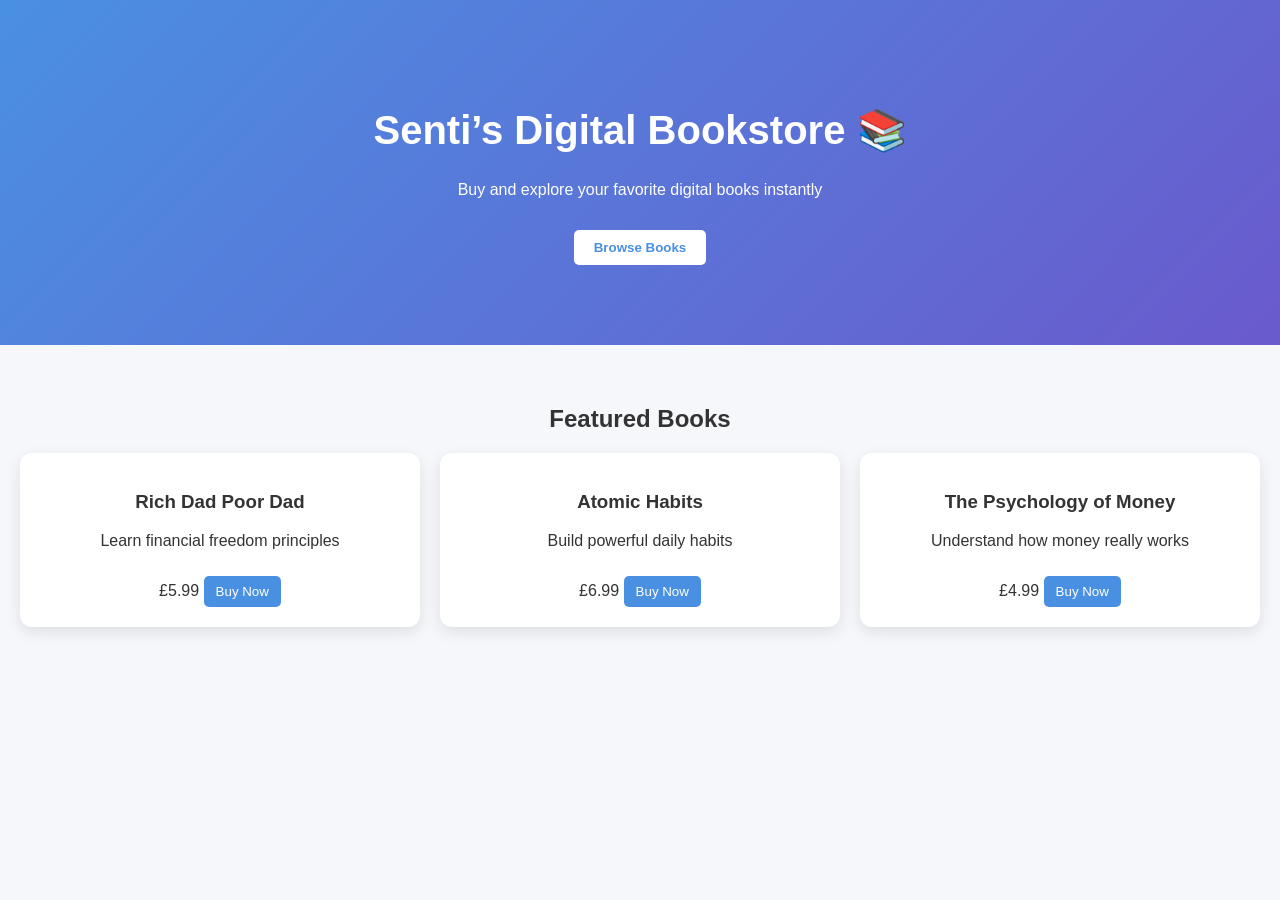
==== index.html @ 06cac7d8 "Update bookstore with featured books and improved styling" ====
<!DOCTYPE html>
<html lang="en">
<head>
<meta charset="UTF-8" />
<meta name="viewport" content="width=device-width, initial-scale=1.0"/>
<title>Senti's Digital Bookstore</title>
<link rel="stylesheet" href="styles.css">
</head>

<body>

<header class="hero">
<h1>Senti’s Digital Bookstore 📚</h1>
<p>Buy and explore your favorite digital books instantly</p>
<button onclick="scrollToBooks()">Browse Books</button>
</header>

<section id="books" class="book-section">
<h2>Featured Books</h2>

<div class="book-grid">

<div class="book-card">
<h3>Rich Dad Poor Dad</h3>
<p>Learn financial freedom principles</p>
<span>£5.99</span>
<button>Buy Now</button>
</div>

<div class="book-card">
<h3>Atomic Habits</h3>
<p>Build powerful daily habits</p>
<span>£6.99</span>
<button>Buy Now</button>
</div>

<div class="book-card">
<h3>The Psychology of Money</h3>
<p>Understand how money really works</p>
<span>£4.99</span>
<button>Buy Now</button>
</div>

</div>
</section>

<script src="script.js"></script>
</body>
</html>
---- styles.css ----
body {
font-family: Arial, sans-serif;
margin: 0;
background: #f5f7fb;
color: #333;
}

/* HERO */
.hero {
background: linear-gradient(135deg, #4a90e2, #6a5acd);
color: white;
text-align: center;
padding: 80px 20px;
}

.hero h1 {
font-size: 2.5rem;
}

.hero button {
margin-top: 15px;
padding: 10px 20px;
border: none;
background: white;
color: #4a90e2;
font-weight: bold;
border-radius: 5px;
cursor: pointer;
}

/* BOOK SECTION */
.book-section {
padding: 40px 20px;
text-align: center;
}

.book-grid {
display: grid;
grid-template-columns: repeat(auto-fit, minmax(220px, 1fr));
gap: 20px;
margin-top: 20px;
}

.book-card {
background: white;
padding: 20px;
border-radius: 12px;
box-shadow: 0 5px 15px rgba(0,0,0,0.1);
transition: 0.3s;
}

.book-card:hover {
transform: translateY(-5px);
}

.book-card button {
margin-top: 10px;
padding: 8px 12px;
border: none;
background: #4a90e2;
color: white;
border-radius: 5px;
cursor: pointer;
}
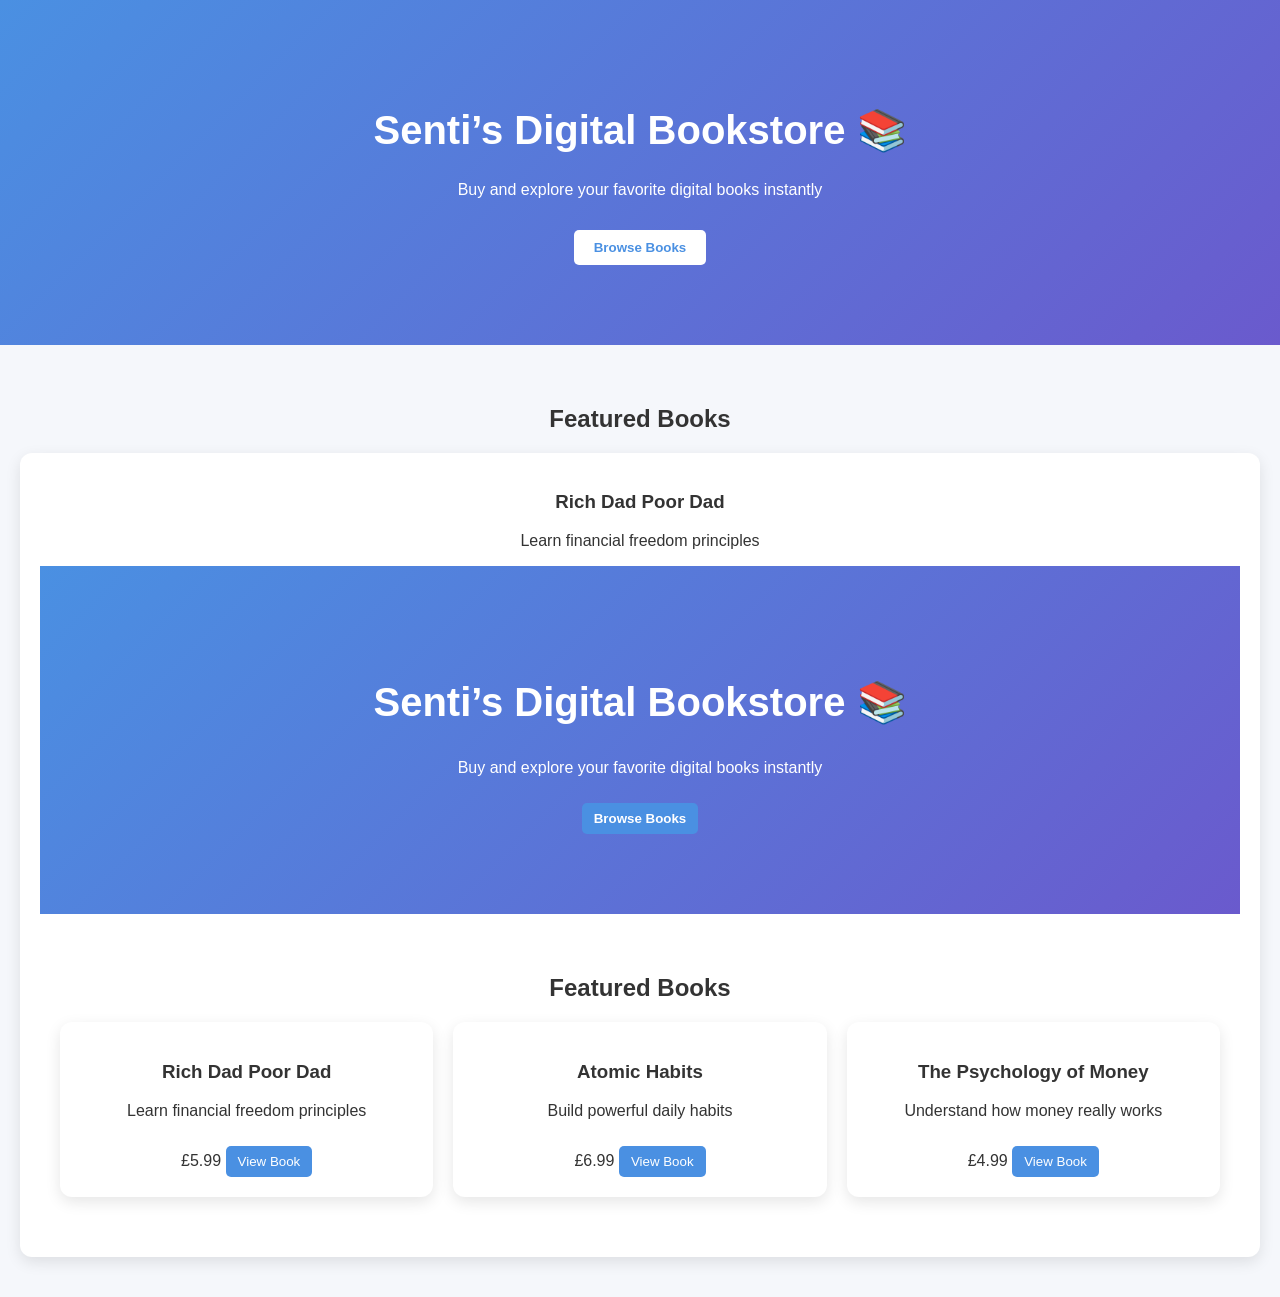
==== commit 1676c4d5: "Add View Book modal and scroll-to-books wiring" ====
--- a/index.html
+++ b/index.html
@@ -1,3 +1,28 @@
+<!DOCTYPE html>
+<html lang="en">
+<head>
+<meta charset="UTF-8" />
+<meta name="viewport" content="width=device-width, initial-scale=1.0"/>
+<title>Senti's Digital Bookstore</title>
+<link rel="stylesheet" href="styles.css">
+</head>
+
+<body>
+
+<header class="hero">
+<h1>Senti’s Digital Bookstore 📚</h1>
+<p>Buy and explore your favorite digital books instantly</p>
+<button onclick="scrollToBooks()">Browse Books</button>
+</header>
+
+<section id="books" class="book-section">
+<h2>Featured Books</h2>
+
+<div class="book-grid">
+
+<div class="book-card">
+<h3>Rich Dad Poor Dad</h3>
+<p>Learn financial freedom principles</p>
 <!DOCTYPE html>
 <html lang="en">
 <head>
@@ -24,26 +49,42 @@
 <h3>Rich Dad Poor Dad</h3>
 <p>Learn financial freedom principles</p>
 <span>£5.99</span>
-<button>Buy Now</button>
+<button class="view-btn" data-title="Rich Dad Poor Dad" data-desc="Learn financial freedom principles" data-price="£5.99">View Book</button>
 </div>
 
 <div class="book-card">
 <h3>Atomic Habits</h3>
 <p>Build powerful daily habits</p>
 <span>£6.99</span>
-<button>Buy Now</button>
+<button class="view-btn" data-title="Atomic Habits" data-desc="Build powerful daily habits" data-price="£6.99">View Book</button>
 </div>
 
 <div class="book-card">
 <h3>The Psychology of Money</h3>
 <p>Understand how money really works</p>
 <span>£4.99</span>
-<button>Buy Now</button>
+<button class="view-btn" data-title="The Psychology of Money" data-desc="Understand how money really works" data-price="£4.99">View Book</button>
 </div>
 
 </div>
 </section>
 
+</section>
+
+<!-- Book View Modal -->
+<div id="book-modal" class="modal" aria-hidden="true">
+	<div class="modal-content">
+		<button id="modal-close" class="modal-close" aria-label="Close">&times;</button>
+		<h3 id="modal-title"></h3>
+		<p id="modal-desc"></p>
+		<p id="modal-price" class="modal-price"></p>
+		<div class="modal-actions">
+			<button id="modal-add" class="book-add-btn">Add to Cart</button>
+			<button id="modal-close-2" class="book-close-btn">Close</button>
+		</div>
+	</div>
+</div>
+
 <script src="script.js"></script>
 </body>
 </html>
--- a/styles.css
+++ b/styles.css
@@ -62,3 +62,40 @@
 border-radius: 5px;
 cursor: pointer;
 }
+
+/* Modal styles */
+.modal {
+	position: fixed;
+	left: 0;
+	top: 0;
+	width: 100%;
+	height: 100%;
+	display: none;
+	align-items: center;
+	justify-content: center;
+	background: rgba(0,0,0,0.5);
+	z-index: 1000;
+}
+.modal.open { display: flex; }
+.modal-content {
+	background: white;
+	padding: 20px;
+	border-radius: 8px;
+	width: 90%;
+	max-width: 480px;
+	box-shadow: 0 8px 30px rgba(0,0,0,0.2);
+	position: relative;
+}
+.modal-close {
+	position: absolute;
+	right: 10px;
+	top: 8px;
+	background: transparent;
+	border: none;
+	font-size: 22px;
+	cursor: pointer;
+}
+.modal-price { font-weight: bold; margin-top: 10px; color: #27ae60; }
+.modal-actions { display:flex; gap:10px; margin-top: 15px; justify-content:flex-end; }
+.book-add-btn { background:#27ae60; color:white; border:none; padding:10px 14px; border-radius:6px; cursor:pointer; }
+.book-close-btn { background:#95a5a6; color:white; border:none; padding:10px 14px; border-radius:6px; cursor:pointer; }
--- a/styles.css
+++ b/styles.css
@@ -62,3 +62,40 @@
 border-radius: 5px;
 cursor: pointer;
 }
+
+/* Modal styles */
+.modal {
+	position: fixed;
+	left: 0;
+	top: 0;
+	width: 100%;
+	height: 100%;
+	display: none;
+	align-items: center;
+	justify-content: center;
+	background: rgba(0,0,0,0.5);
+	z-index: 1000;
+}
+.modal.open { display: flex; }
+.modal-content {
+	background: white;
+	padding: 20px;
+	border-radius: 8px;
+	width: 90%;
+	max-width: 480px;
+	box-shadow: 0 8px 30px rgba(0,0,0,0.2);
+	position: relative;
+}
+.modal-close {
+	position: absolute;
+	right: 10px;
+	top: 8px;
+	background: transparent;
+	border: none;
+	font-size: 22px;
+	cursor: pointer;
+}
+.modal-price { font-weight: bold; margin-top: 10px; color: #27ae60; }
+.modal-actions { display:flex; gap:10px; margin-top: 15px; justify-content:flex-end; }
+.book-add-btn { background:#27ae60; color:white; border:none; padding:10px 14px; border-radius:6px; cursor:pointer; }
+.book-close-btn { background:#95a5a6; color:white; border:none; padding:10px 14px; border-radius:6px; cursor:pointer; }
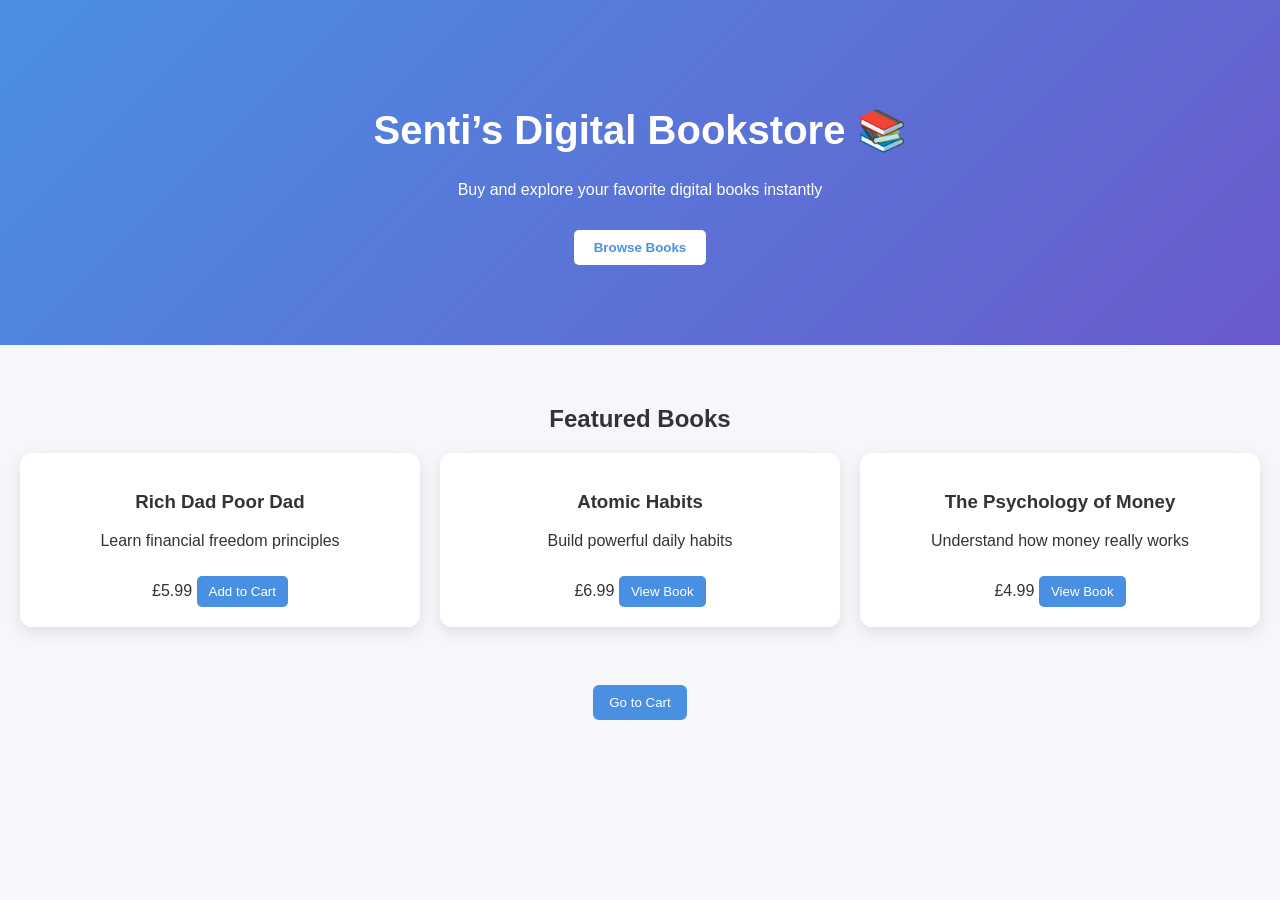
==== commit fa10f61d: "Implement addToCart, viewCart, scrollToBooks and modal wiring; clean index.html" ====
--- a/index.html
+++ b/index.html
@@ -1,90 +1,67 @@
 <!DOCTYPE html>
 <html lang="en">
 <head>
-<meta charset="UTF-8" />
-<meta name="viewport" content="width=device-width, initial-scale=1.0"/>
-<title>Senti's Digital Bookstore</title>
-<link rel="stylesheet" href="styles.css">
+  <meta charset="UTF-8" />
+  <meta name="viewport" content="width=device-width, initial-scale=1.0"/>
+  <title>Senti's Digital Bookstore</title>
+  <link rel="stylesheet" href="styles.css">
 </head>
 
 <body>
 
 <header class="hero">
-<h1>Senti’s Digital Bookstore 📚</h1>
-<p>Buy and explore your favorite digital books instantly</p>
-<button onclick="scrollToBooks()">Browse Books</button>
+  <h1>Senti’s Digital Bookstore 📚</h1>
+  <p>Buy and explore your favorite digital books instantly</p>
+  <button onclick="scrollToBooks()">Browse Books</button>
 </header>
 
 <section id="books" class="book-section">
-<h2>Featured Books</h2>
+  <h2>Featured Books</h2>
 
-<div class="book-grid">
+  <div class="book-grid">
 
-<div class="book-card">
-<h3>Rich Dad Poor Dad</h3>
-<p>Learn financial freedom principles</p>
-<!DOCTYPE html>
-<html lang="en">
-<head>
-<meta charset="UTF-8" />
-<meta name="viewport" content="width=device-width, initial-scale=1.0"/>
-<title>Senti's Digital Bookstore</title>
-<link rel="stylesheet" href="styles.css">
-</head>
+    <div class="book-card">
+      <h3>Rich Dad Poor Dad</h3>
+      <p>Learn financial freedom principles</p>
+      <span>£5.99</span>
+      <button onclick="addToCart('Rich Dad Poor Dad', 5.99)">Add to Cart</button>
+    </div>
 
-<body>
+    <div class="book-card">
+      <h3>Atomic Habits</h3>
+      <p>Build powerful daily habits</p>
+      <span>£6.99</span>
+      <button class="view-btn" data-title="Atomic Habits" data-desc="Build powerful daily habits" data-price="£6.99">View Book</button>
+    </div>
 
-<header class="hero">
-<h1>Senti’s Digital Bookstore 📚</h1>
-<p>Buy and explore your favorite digital books instantly</p>
-<button onclick="scrollToBooks()">Browse Books</button>
-</header>
+    <div class="book-card">
+      <h3>The Psychology of Money</h3>
+      <p>Understand how money really works</p>
+      <span>£4.99</span>
+      <button class="view-btn" data-title="The Psychology of Money" data-desc="Understand how money really works" data-price="£4.99">View Book</button>
+    </div>
 
-<section id="books" class="book-section">
-<h2>Featured Books</h2>
-
-<div class="book-grid">
-
-<div class="book-card">
-<h3>Rich Dad Poor Dad</h3>
-<p>Learn financial freedom principles</p>
-<span>£5.99</span>
-<button class="view-btn" data-title="Rich Dad Poor Dad" data-desc="Learn financial freedom principles" data-price="£5.99">View Book</button>
-</div>
-
-<div class="book-card">
-<h3>Atomic Habits</h3>
-<p>Build powerful daily habits</p>
-<span>£6.99</span>
-<button class="view-btn" data-title="Atomic Habits" data-desc="Build powerful daily habits" data-price="£6.99">View Book</button>
-</div>
-
-<div class="book-card">
-<h3>The Psychology of Money</h3>
-<p>Understand how money really works</p>
-<span>£4.99</span>
-<button class="view-btn" data-title="The Psychology of Money" data-desc="Understand how money really works" data-price="£4.99">View Book</button>
-</div>
-
-</div>
+  </div>
 </section>
 
-</section>
+<div style="text-align:center; margin:18px 0;">
+  <button onclick="viewCart()" style="padding:10px 16px; border-radius:6px; border:none; background:#4a90e2; color:white; cursor:pointer;">Go to Cart</button>
+</div>
 
 <!-- Book View Modal -->
 <div id="book-modal" class="modal" aria-hidden="true">
-	<div class="modal-content">
-		<button id="modal-close" class="modal-close" aria-label="Close">&times;</button>
-		<h3 id="modal-title"></h3>
-		<p id="modal-desc"></p>
-		<p id="modal-price" class="modal-price"></p>
-		<div class="modal-actions">
-			<button id="modal-add" class="book-add-btn">Add to Cart</button>
-			<button id="modal-close-2" class="book-close-btn">Close</button>
-		</div>
-	</div>
+  <div class="modal-content">
+    <button id="modal-close" class="modal-close" aria-label="Close">&times;</button>
+    <h3 id="modal-title"></h3>
+    <p id="modal-desc"></p>
+    <p id="modal-price" class="modal-price"></p>
+    <div class="modal-actions">
+      <button id="modal-add" class="book-add-btn">Add to Cart</button>
+      <button id="modal-close-2" class="book-close-btn">Close</button>
+    </div>
+  </div>
 </div>
 
 <script src="script.js"></script>
 </body>
-</html>+</html>
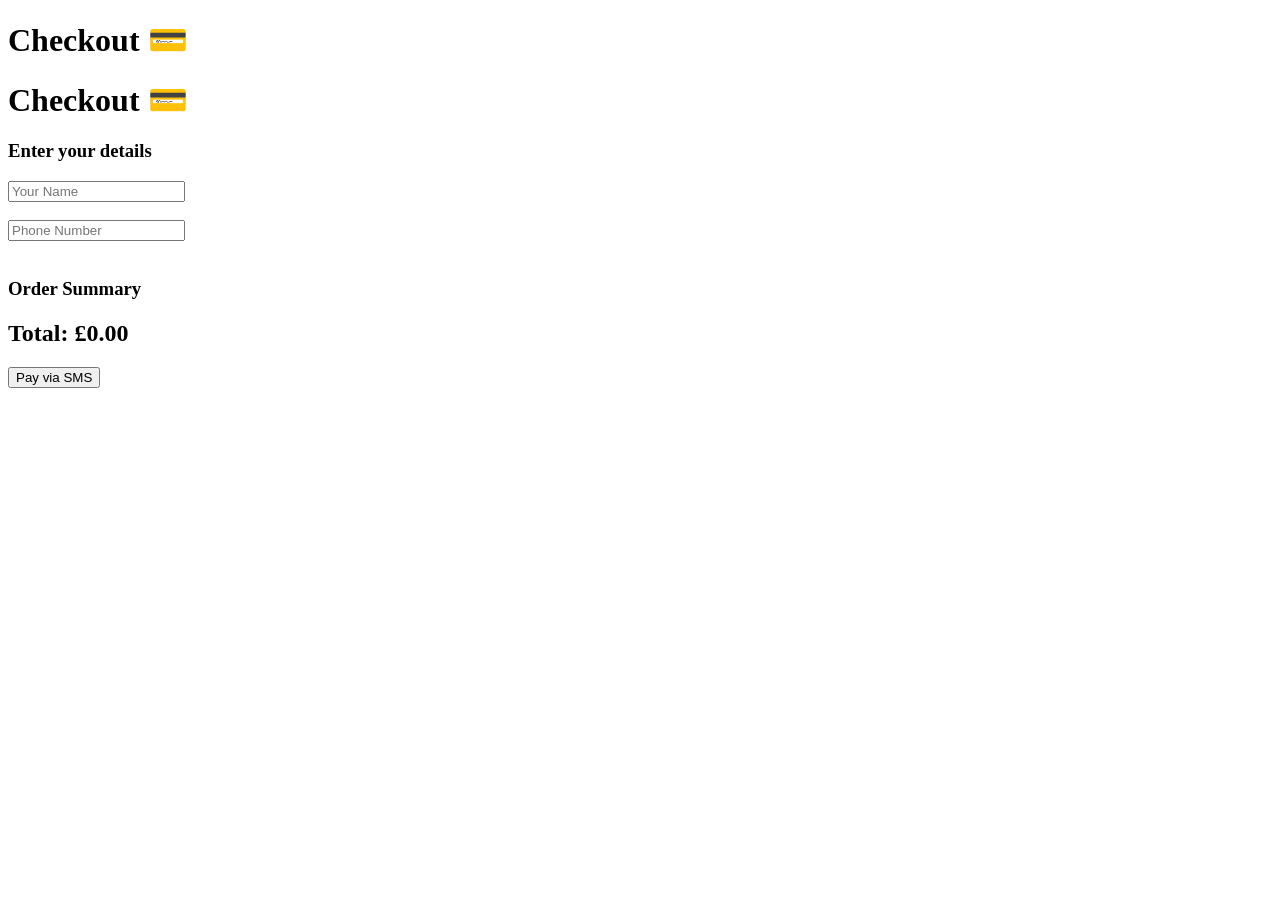
==== commit 27a36d94: "Replace index.html with checkout page per user" ====
--- a/index.html
+++ b/index.html
@@ -1,67 +1,61 @@
 <!DOCTYPE html>
-<html lang="en">
+<html>
 <head>
-  <meta charset="UTF-8" />
-  <meta name="viewport" content="width=device-width, initial-scale=1.0"/>
-  <title>Senti's Digital Bookstore</title>
-  <link rel="stylesheet" href="styles.css">
+<title>Checkout</title>
+<link rel="stylesheet" href="style.css">
 </head>
 
 <body>
 
-<header class="hero">
-  <h1>Senti’s Digital Bookstore 📚</h1>
-  <p>Buy and explore your favorite digital books instantly</p>
-  <button onclick="scrollToBooks()">Browse Books</button>
-</header>
+<h1>Checkout 💳</h1>
 
-<section id="books" class="book-section">
-  <h2>Featured Books</h2>
+<!DOCTYPE html>
+<html>
+<head>
+<title>Checkout</title>
+<link rel="stylesheet" href="style.css">
+</head>
 
-  <div class="book-grid">
+<body>
 
-    <div class="book-card">
-      <h3>Rich Dad Poor Dad</h3>
-      <p>Learn financial freedom principles</p>
-      <span>£5.99</span>
-      <button onclick="addToCart('Rich Dad Poor Dad', 5.99)">Add to Cart</button>
-    </div>
+<h1>Checkout 💳</h1>
 
-    <div class="book-card">
-      <h3>Atomic Habits</h3>
-      <p>Build powerful daily habits</p>
-      <span>£6.99</span>
-      <button class="view-btn" data-title="Atomic Habits" data-desc="Build powerful daily habits" data-price="£6.99">View Book</button>
-    </div>
+<h3>Enter your details</h3>
 
-    <div class="book-card">
-      <h3>The Psychology of Money</h3>
-      <p>Understand how money really works</p>
-      <span>£4.99</span>
-      <button class="view-btn" data-title="The Psychology of Money" data-desc="Understand how money really works" data-price="£4.99">View Book</button>
-    </div>
+<input type="text" placeholder="Your Name"><br><br>
+<input type="text" placeholder="Phone Number"><br><br>
 
-  </div>
-</section>
+<h3>Order Summary</h3>
+<div id="summary"></div>
 
-<div style="text-align:center; margin:18px 0;">
-  <button onclick="viewCart()" style="padding:10px 16px; border-radius:6px; border:none; background:#4a90e2; color:white; cursor:pointer;">Go to Cart</button>
-</div>
+<h2 id="total"></h2>
 
-<!-- Book View Modal -->
-<div id="book-modal" class="modal" aria-hidden="true">
-  <div class="modal-content">
-    <button id="modal-close" class="modal-close" aria-label="Close">&times;</button>
-    <h3 id="modal-title"></h3>
-    <p id="modal-desc"></p>
-    <p id="modal-price" class="modal-price"></p>
-    <div class="modal-actions">
-      <button id="modal-add" class="book-add-btn">Add to Cart</button>
-      <button id="modal-close-2" class="book-close-btn">Close</button>
-    </div>
-  </div>
-</div>
+<button onclick="sendSMS()">
+Pay via SMS
+</button>
 
-<script src="script.js"></script>
+<script>
+let cart = JSON.parse(localStorage.getItem("cart")) || [];
+
+let summary = document.getElementById("summary");
+let total = 0;
+
+cart.forEach(item => {
+let div = document.createElement("div");
+div.innerHTML = item.name + " - £" + item.price;
+summary.appendChild(div);
+total += item.price;
+});
+
+document.getElementById("total").innerText =
+"Total: £" + total.toFixed(2);
+
+function sendSMS() {
+alert("SMS payment link sent (simulation)");
+localStorage.removeItem("cart");
+window.location.href = "success.html";
+}
+</script>
+
 </body>
-</html>
+</html>
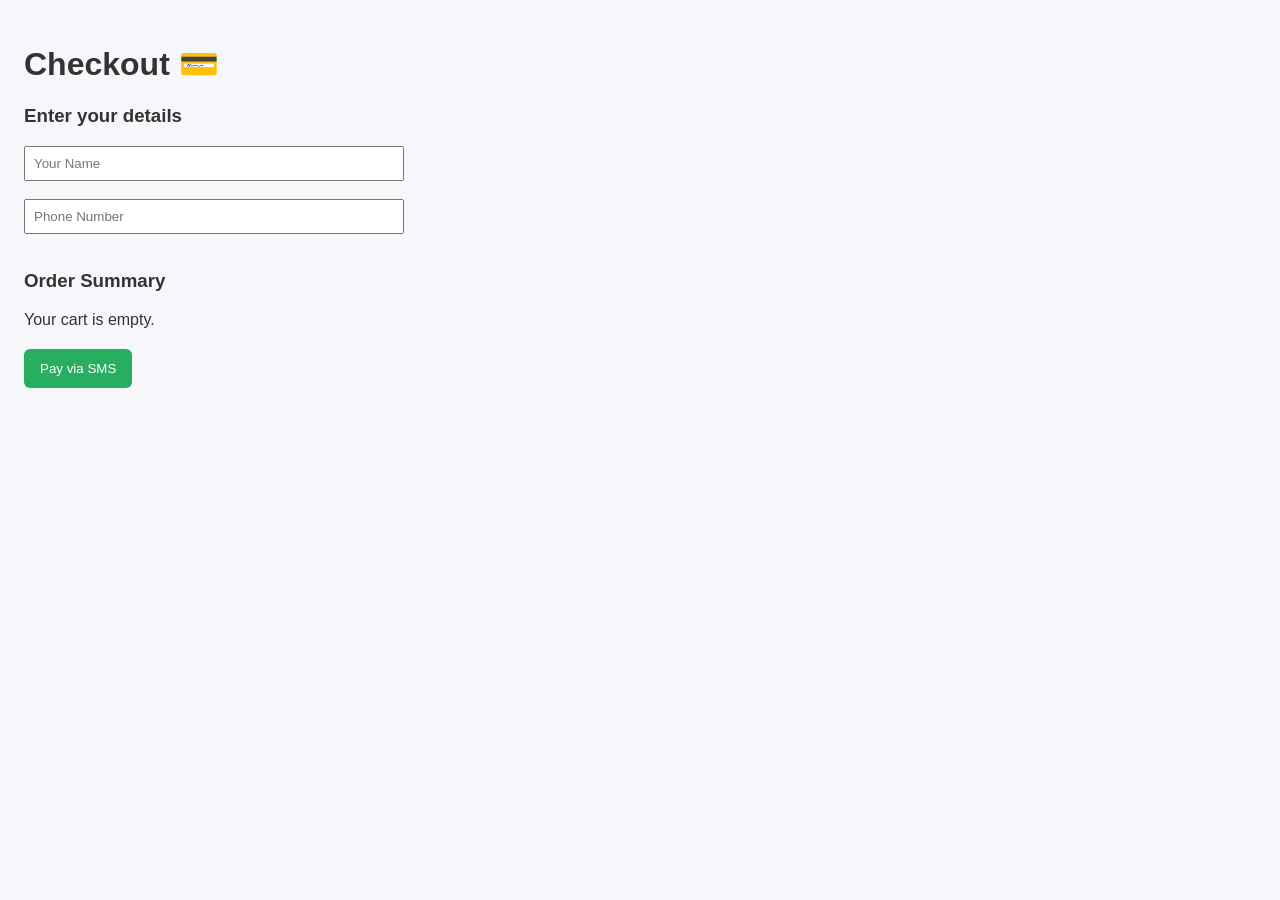
==== commit 771bd57f: "Clean checkout page: render cart summary and link to success" ====
--- a/index.html
+++ b/index.html
@@ -1,19 +1,18 @@
 <!DOCTYPE html>
-<html>
+<html lang="en">
 <head>
-<title>Checkout</title>
-<link rel="stylesheet" href="style.css">
-</head>
-
-<body>
-
-<h1>Checkout 💳</h1>
-
-<!DOCTYPE html>
-<html>
-<head>
-<title>Checkout</title>
-<link rel="stylesheet" href="style.css">
+	<meta charset="utf-8" />
+	<meta name="viewport" content="width=device-width,initial-scale=1" />
+	<title>Checkout — Senti's Digital Bookstore</title>
+	<link rel="stylesheet" href="styles.css">
+	<style>
+		body { padding: 24px; font-family: Arial, sans-serif; }
+		input { padding:8px; width:100%; max-width:360px; }
+		#summary { margin: 12px 0 18px 0; }
+		.summary-item { padding:8px 0; border-bottom:1px solid #eee; }
+		.total { font-weight:700; margin-top:12px; }
+		.pay-btn { background:#27ae60; color:white; border:none; padding:12px 16px; border-radius:6px; cursor:pointer; }
+	</style>
 </head>
 
 <body>
@@ -21,40 +20,48 @@
 <h1>Checkout 💳</h1>
 
 <h3>Enter your details</h3>
-
-<input type="text" placeholder="Your Name"><br><br>
-<input type="text" placeholder="Phone Number"><br><br>
+<input id="cust-name" type="text" placeholder="Your Name"><br><br>
+<input id="cust-phone" type="text" placeholder="Phone Number"><br><br>
 
 <h3>Order Summary</h3>
-<div id="summary"></div>
+<div id="summary">(loading...)</div>
 
-<h2 id="total"></h2>
+<h2 id="total" class="total"></h2>
 
-<button onclick="sendSMS()">
-Pay via SMS
-</button>
+<button class="pay-btn" id="pay-sms">Pay via SMS</button>
 
 <script>
-let cart = JSON.parse(localStorage.getItem("cart")) || [];
+function loadCart() {
+	try { return JSON.parse(localStorage.getItem('cart')) || []; } catch(e){ return []; }
+}
 
-let summary = document.getElementById("summary");
-let total = 0;
+function renderSummary() {
+	const cart = loadCart();
+	const summaryEl = document.getElementById('summary');
+	summaryEl.innerHTML = '';
+	if (!cart.length) { summaryEl.textContent = 'Your cart is empty.'; document.getElementById('total').textContent = ''; return; }
+	let subtotal = 0;
+	cart.forEach(item => {
+		const qty = item.quantity || 1;
+		const title = item.title || item.name || 'Item';
+		const price = parseFloat(item.price) || 0;
+		const line = document.createElement('div');
+		line.className = 'summary-item';
+		line.textContent = `${title} × ${qty} — £${(price * qty).toFixed(2)}`;
+		summaryEl.appendChild(line);
+		subtotal += price * qty;
+	});
+	document.getElementById('total').textContent = 'Total: £' + subtotal.toFixed(2);
+}
 
-cart.forEach(item => {
-let div = document.createElement("div");
-div.innerHTML = item.name + " - £" + item.price;
-summary.appendChild(div);
-total += item.price;
+document.getElementById('pay-sms').addEventListener('click', () => {
+	// simulate sending SMS/payment link
+	alert('SMS payment link sent (simulation)');
+	localStorage.removeItem('cart');
+	window.location.href = 'success.html';
 });
 
-document.getElementById("total").innerText =
-"Total: £" + total.toFixed(2);
-
-function sendSMS() {
-alert("SMS payment link sent (simulation)");
-localStorage.removeItem("cart");
-window.location.href = "success.html";
-}
+document.addEventListener('DOMContentLoaded', renderSummary);
 </script>
 
 </body>
--- a/styles.css
+++ b/styles.css
@@ -0,0 +1,101 @@
+body {
+font-family: Arial, sans-serif;
+margin: 0;
+background: #f5f7fb;
+color: #333;
+}
+
+/* HERO */
+.hero {
+background: linear-gradient(135deg, #4a90e2, #6a5acd);
+color: white;
+text-align: center;
+padding: 80px 20px;
+}
+
+.hero h1 {
+font-size: 2.5rem;
+}
+
+.hero button {
+margin-top: 15px;
+padding: 10px 20px;
+border: none;
+background: white;
+color: #4a90e2;
+font-weight: bold;
+border-radius: 5px;
+cursor: pointer;
+}
+
+/* BOOK SECTION */
+.book-section {
+padding: 40px 20px;
+text-align: center;
+}
+
+.book-grid {
+display: grid;
+grid-template-columns: repeat(auto-fit, minmax(220px, 1fr));
+gap: 20px;
+margin-top: 20px;
+}
+
+.book-card {
+background: white;
+padding: 20px;
+border-radius: 12px;
+box-shadow: 0 5px 15px rgba(0,0,0,0.1);
+transition: 0.3s;
+}
+
+.book-card:hover {
+transform: translateY(-5px);
+}
+
+.book-card button {
+margin-top: 10px;
+padding: 8px 12px;
+border: none;
+background: #4a90e2;
+color: white;
+border-radius: 5px;
+cursor: pointer;
+}
+
+/* Modal styles */
+.modal {
+	position: fixed;
+	left: 0;
+	top: 0;
+	width: 100%;
+	height: 100%;
+	display: none;
+	align-items: center;
+	justify-content: center;
+	background: rgba(0,0,0,0.5);
+	z-index: 1000;
+}
+.modal.open { display: flex; }
+.modal-content {
+	background: white;
+	padding: 20px;
+	border-radius: 8px;
+	width: 90%;
+	max-width: 480px;
+	box-shadow: 0 8px 30px rgba(0,0,0,0.2);
+	position: relative;
+}
+.modal-close {
+	position: absolute;
+	right: 10px;
+	top: 8px;
+	background: transparent;
+	border: none;
+	font-size: 22px;
+	cursor: pointer;
+}
+.modal-price { font-weight: bold; margin-top: 10px; color: #27ae60; }
+.modal-actions { display:flex; gap:10px; margin-top: 15px; justify-content:flex-end; }
+.book-add-btn { background:#27ae60; color:white; border:none; padding:10px 14px; border-radius:6px; cursor:pointer; }
+.book-close-btn { background:#95a5a6; color:white; border:none; padding:10px 14px; border-radius:6px; cursor:pointer; }
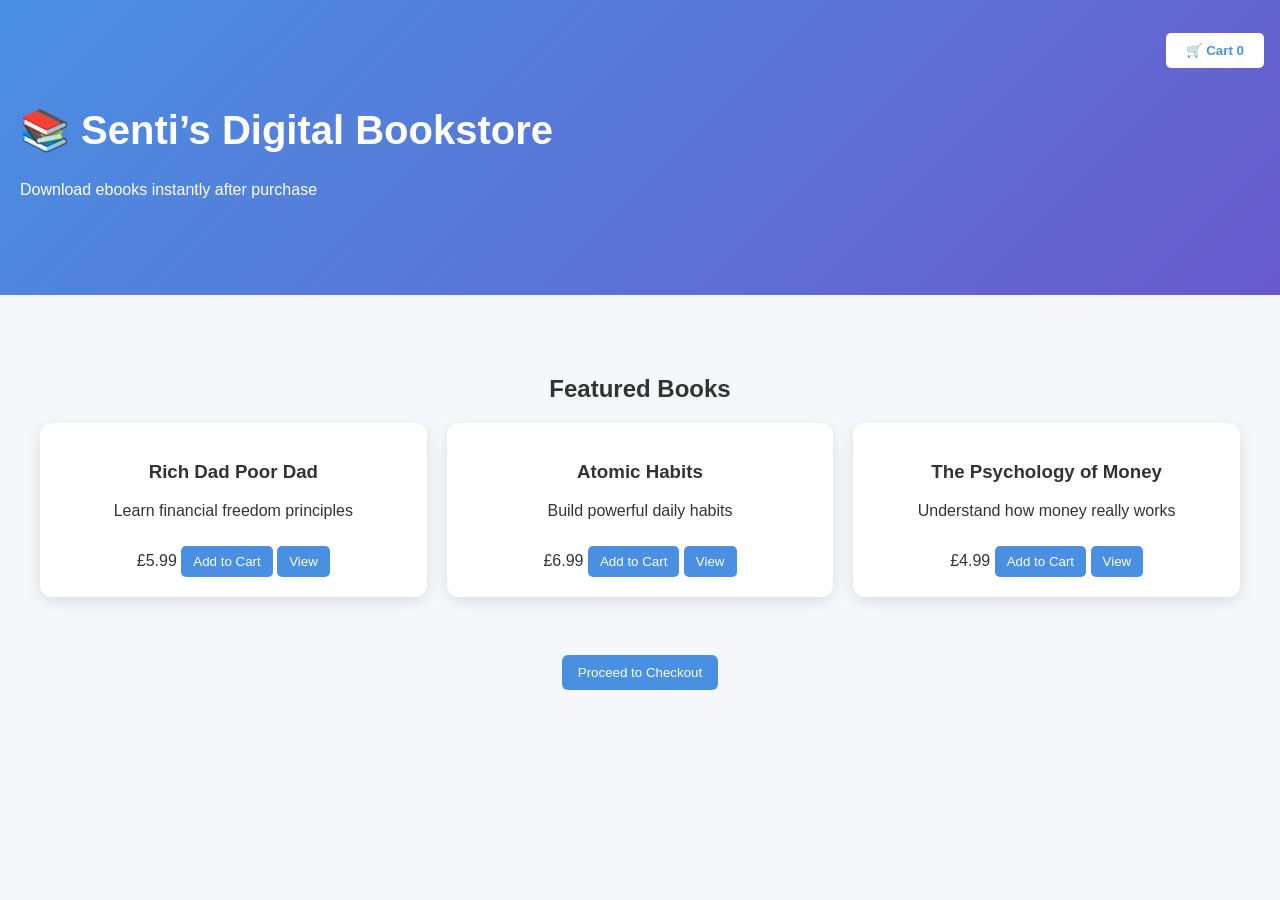
==== commit ae35e8ce: "Restore store landing page as index.html with modal and cart badge" ====
--- a/index.html
+++ b/index.html
@@ -3,66 +3,76 @@
 <head>
 	<meta charset="utf-8" />
 	<meta name="viewport" content="width=device-width,initial-scale=1" />
-	<title>Checkout — Senti's Digital Bookstore</title>
+	<title>Senti's Digital Bookstore</title>
 	<link rel="stylesheet" href="styles.css">
 	<style>
-		body { padding: 24px; font-family: Arial, sans-serif; }
-		input { padding:8px; width:100%; max-width:360px; }
-		#summary { margin: 12px 0 18px 0; }
-		.summary-item { padding:8px 0; border-bottom:1px solid #eee; }
-		.total { font-weight:700; margin-top:12px; }
-		.pay-btn { background:#27ae60; color:white; border:none; padding:12px 16px; border-radius:6px; cursor:pointer; }
+		.header-content { text-align:left; }
+		.cart-btn { position:absolute; right:16px; top:18px; background:#e74c3c; color:white; border:none; padding:8px 12px; border-radius:6px; cursor:pointer; }
+		.main-container{ padding:20px; }
 	</style>
 </head>
 
 <body>
 
-<h1>Checkout 💳</h1>
+<header class="hero">
+	<div class="header-content">
+		<h1>📚 Senti’s Digital Bookstore</h1>
+		<p>Download ebooks instantly after purchase</p>
+	</div>
+	<button id="cart-toggle" class="cart-btn">🛒 Cart <span id="cart-count">0</span></button>
+</header>
 
-<h3>Enter your details</h3>
-<input id="cust-name" type="text" placeholder="Your Name"><br><br>
-<input id="cust-phone" type="text" placeholder="Phone Number"><br><br>
+<main class="main-container">
+	<section id="books" class="book-section">
+		<h2>Featured Books</h2>
+		<div class="book-grid">
 
-<h3>Order Summary</h3>
-<div id="summary">(loading...)</div>
+			<div class="book-card">
+				<h3>Rich Dad Poor Dad</h3>
+				<p>Learn financial freedom principles</p>
+				<span>£5.99</span>
+				<button onclick="addToCart('Rich Dad Poor Dad', 5.99)">Add to Cart</button>
+				<button class="view-btn" data-title="Rich Dad Poor Dad" data-desc="Learn financial freedom principles" data-price="£5.99">View</button>
+			</div>
 
-<h2 id="total" class="total"></h2>
+			<div class="book-card">
+				<h3>Atomic Habits</h3>
+				<p>Build powerful daily habits</p>
+				<span>£6.99</span>
+				<button onclick="addToCart('Atomic Habits', 6.99)">Add to Cart</button>
+				<button class="view-btn" data-title="Atomic Habits" data-desc="Build powerful daily habits" data-price="£6.99">View</button>
+			</div>
 
-<button class="pay-btn" id="pay-sms">Pay via SMS</button>
+			<div class="book-card">
+				<h3>The Psychology of Money</h3>
+				<p>Understand how money really works</p>
+				<span>£4.99</span>
+				<button onclick="addToCart('The Psychology of Money', 4.99)">Add to Cart</button>
+				<button class="view-btn" data-title="The Psychology of Money" data-desc="Understand how money really works" data-price="£4.99">View</button>
+			</div>
 
-<script>
-function loadCart() {
-	try { return JSON.parse(localStorage.getItem('cart')) || []; } catch(e){ return []; }
-}
+		</div>
+	</section>
 
-function renderSummary() {
-	const cart = loadCart();
-	const summaryEl = document.getElementById('summary');
-	summaryEl.innerHTML = '';
-	if (!cart.length) { summaryEl.textContent = 'Your cart is empty.'; document.getElementById('total').textContent = ''; return; }
-	let subtotal = 0;
-	cart.forEach(item => {
-		const qty = item.quantity || 1;
-		const title = item.title || item.name || 'Item';
-		const price = parseFloat(item.price) || 0;
-		const line = document.createElement('div');
-		line.className = 'summary-item';
-		line.textContent = `${title} × ${qty} — £${(price * qty).toFixed(2)}`;
-		summaryEl.appendChild(line);
-		subtotal += price * qty;
-	});
-	document.getElementById('total').textContent = 'Total: £' + subtotal.toFixed(2);
-}
+	<div style="text-align:center; margin:18px 0;">
+		<button onclick="window.location.href='checkout.html'" style="padding:10px 16px; border-radius:6px; border:none; background:#4a90e2; color:white; cursor:pointer;">Proceed to Checkout</button>
+	</div>
+</main>
 
-document.getElementById('pay-sms').addEventListener('click', () => {
-	// simulate sending SMS/payment link
-	alert('SMS payment link sent (simulation)');
-	localStorage.removeItem('cart');
-	window.location.href = 'success.html';
-});
+<!-- Book View Modal -->
+<div id="book-modal" class="modal" aria-hidden="true">
+	<div class="modal-content">
+		<button id="modal-close" class="modal-close" aria-label="Close">&times;</button>
+		<h3 id="modal-title"></h3>
+		<p id="modal-desc"></p>
+		<p id="modal-price" class="modal-price"></p>
+		<div class="modal-actions">
+			<button id="modal-add" class="book-add-btn">Add to Cart</button>
+			<button id="modal-close-2" class="book-close-btn">Close</button>
+		</div>
+	</div>
+</div>
 
-document.addEventListener('DOMContentLoaded', renderSummary);
-</script>
-
+<script src="script.js"></script>
 </body>
 </html>
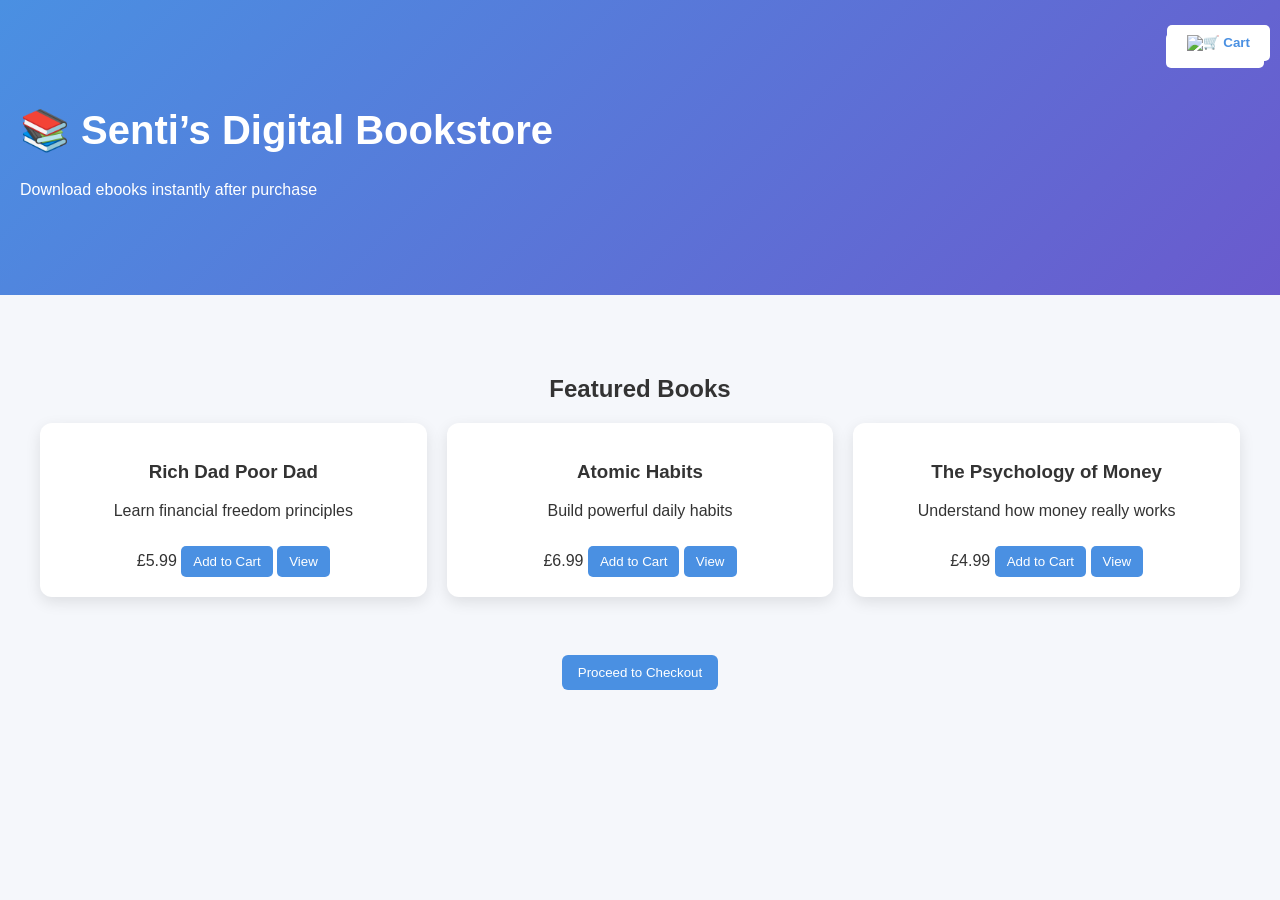
==== commit 2b19e270: "Add fixed cart button to index header" ====
--- a/index.html
+++ b/index.html
@@ -20,6 +20,11 @@
 		<p>Download ebooks instantly after purchase</p>
 	</div>
 	<button id="cart-toggle" class="cart-btn">🛒 Cart <span id="cart-count">0</span></button>
+	<div style="position:fixed; top:10px; right:10px;">
+		<button onclick="window.location.href='cart.html'">
+			<img src="https://fonts.gstatic.com/s/e/notoemoji/17.0/1f6d2/72.png" alt="🛒" style="width:18px; vertical-align:middle;"> Cart
+		</button>
+	</div>
 </header>
 
 <main class="main-container">
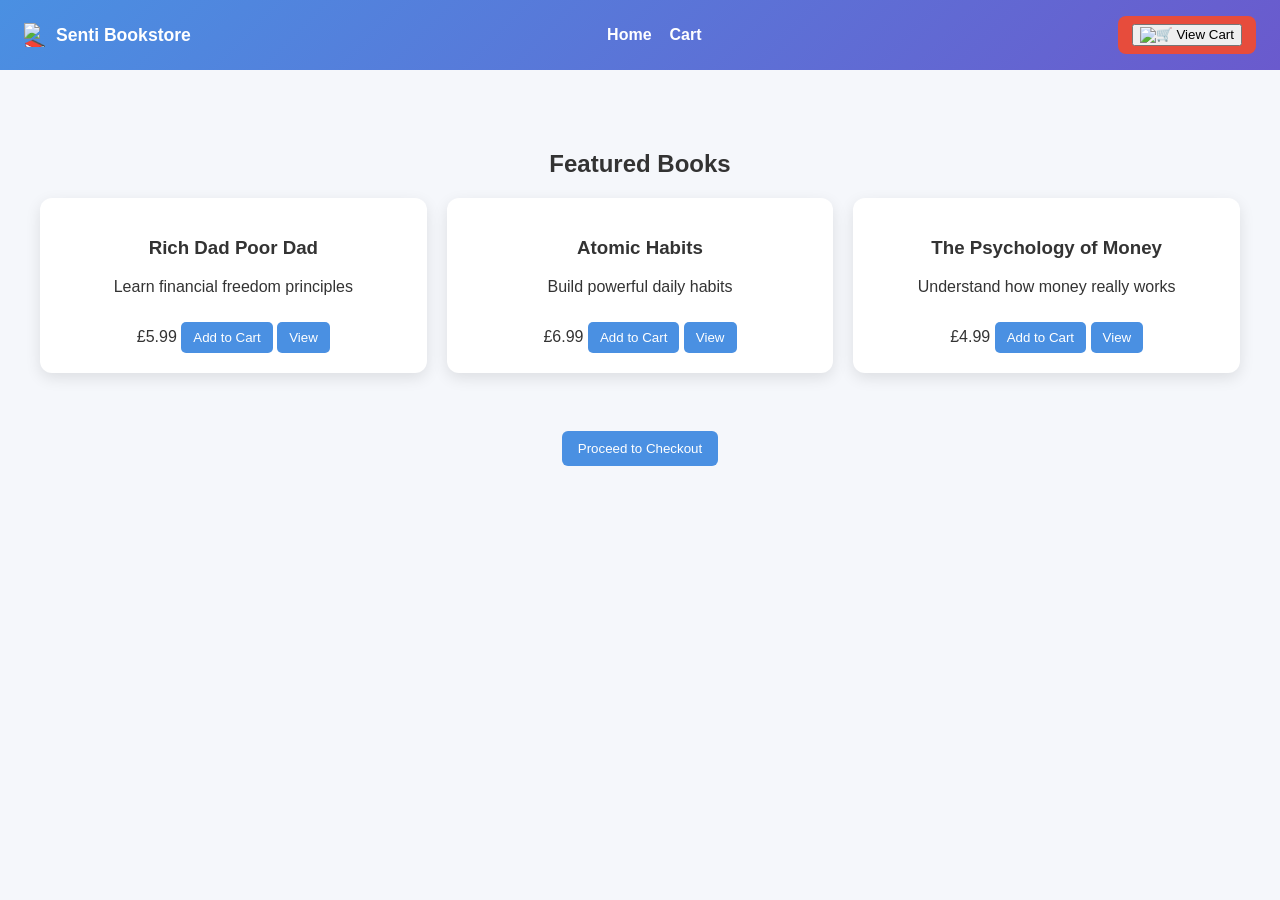
==== commit f606bbca: "Replace index header with navbar and view cart button" ====
--- a/index.html
+++ b/index.html
@@ -6,24 +6,57 @@
 	<title>Senti's Digital Bookstore</title>
 	<link rel="stylesheet" href="styles.css">
 	<style>
-		.header-content { text-align:left; }
-		.cart-btn { position:absolute; right:16px; top:18px; background:#e74c3c; color:white; border:none; padding:8px 12px; border-radius:6px; cursor:pointer; }
+		.navbar {
+			display: flex;
+			justify-content: space-between;
+			align-items: center;
+			padding: 16px 24px;
+			background: linear-gradient(135deg, #4a90e2, #6a5acd);
+			color: white;
+		}
+		.logo {
+			display: flex;
+			align-items: center;
+			gap: 8px;
+			font-size: 1.1rem;
+			font-weight: bold;
+		}
+		.nav-links {
+			display: flex;
+			gap: 18px;
+		}
+		.nav-links a {
+			color: white;
+			font-weight: 600;
+		}
+		.cart-btn {
+			background: #e74c3c;
+			color: white;
+			border: none;
+			padding: 8px 14px;
+			border-radius: 8px;
+			cursor: pointer;
+		}
 		.main-container{ padding:20px; }
 	</style>
 </head>
 
 <body>
 
-<header class="hero">
-	<div class="header-content">
-		<h1>📚 Senti’s Digital Bookstore</h1>
-		<p>Download ebooks instantly after purchase</p>
-	</div>
-	<button id="cart-toggle" class="cart-btn">🛒 Cart <span id="cart-count">0</span></button>
-	<div style="position:fixed; top:10px; right:10px;">
-		<button onclick="window.location.href='cart.html'">
-			<img src="https://fonts.gstatic.com/s/e/notoemoji/17.0/1f6d2/72.png" alt="🛒" style="width:18px; vertical-align:middle;"> Cart
-		</button>
+<header>
+	<div class="navbar">
+		<div class="logo"><img src="https://fonts.gstatic.com/s/e/notoemoji/17.0/1f4da/72.png" alt="📚" style="width:24px; height:24px;"> Senti Bookstore</div>
+
+		<div class="nav-links">
+			<a href="index.html">Home</a>
+			<a href="cart.html">Cart</a>
+		</div>
+
+		<div class="cart-btn">
+			<button onclick="window.location.href='cart.html'">
+				<img src="https://fonts.gstatic.com/s/e/notoemoji/17.0/1f6d2/72.png" alt="🛒" style="width:18px; vertical-align:middle;"> View Cart
+			</button>
+		</div>
 	</div>
 </header>
 
--- a/styles.css
+++ b/styles.css
@@ -3,6 +3,18 @@
 margin: 0;
 background: #f5f7fb;
 color: #333;
+}
+
+a {
+text-decoration: none;
+}
+
+button {
+transition: 0.2s;
+}
+
+button:hover {
+transform: scale(1.05);
 }
 
 /* HERO */
